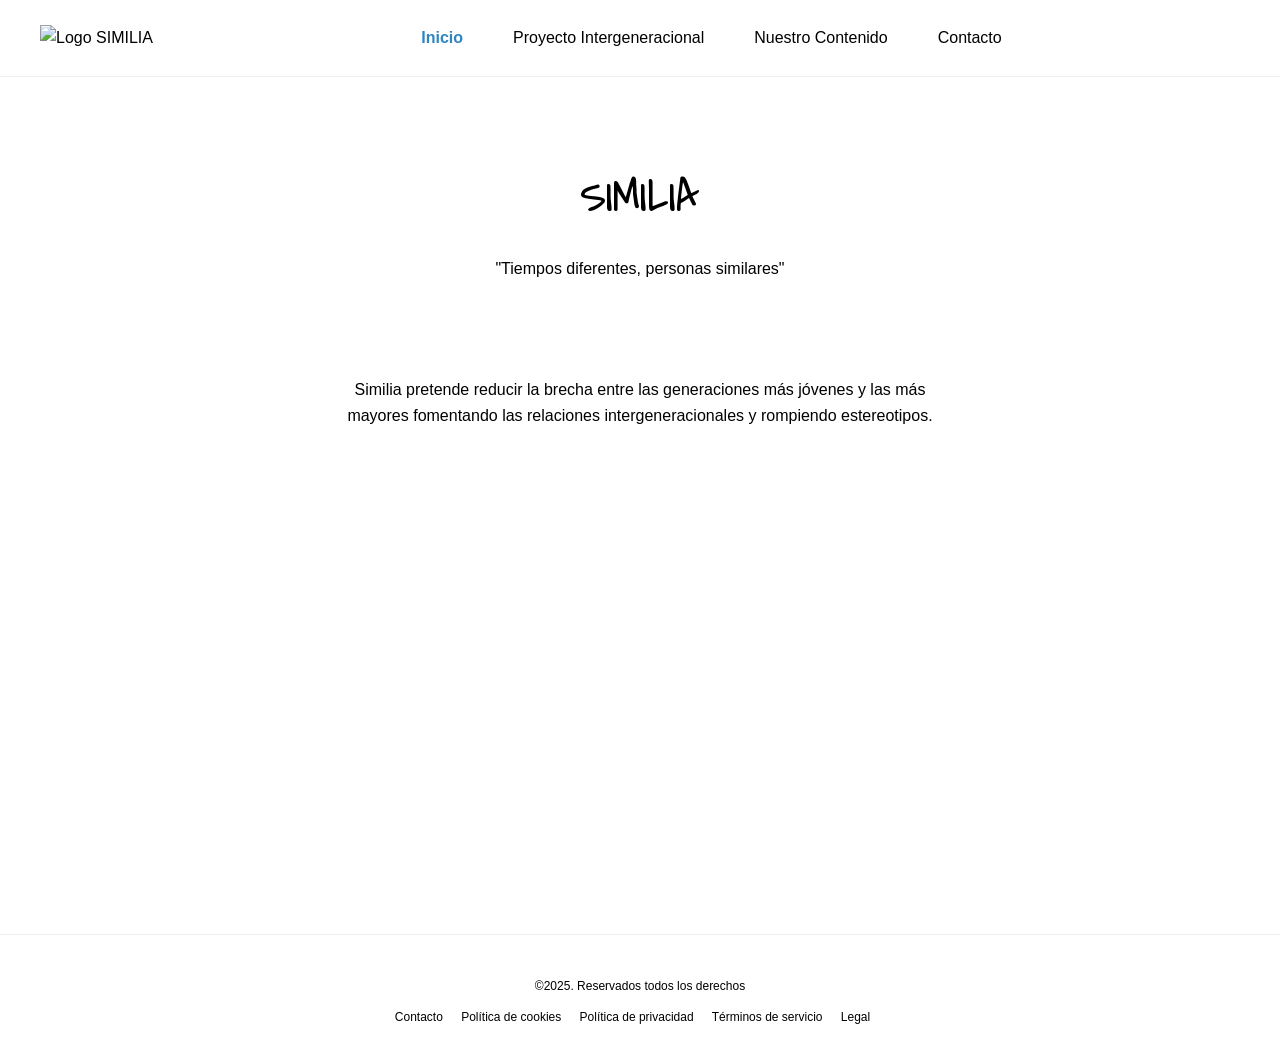
==== index.html @ 41ab204b "Add files via upload" ====
<!DOCTYPE html>
<html lang="es">
<head>
    <meta charset="UTF-8">
    <meta name="viewport" content="width=device-width, initial-scale=1.0">
    <meta name="description" content="SIMILIA - Conectando generaciones a través de proyectos intergeneracionales">
    <title>SIMILIA - Inicio</title>
    <link rel="preconnect" href="https://fonts.googleapis.com">
    <link rel="preconnect" href="https://fonts.gstatic.com" crossorigin>
    <link href="https://fonts.googleapis.com/css2?family=Covered+By+Your+Grace&display=swap" rel="stylesheet">
    <link rel="preload" href="style.css" as="style">
    <link rel="stylesheet" href="style.css" media="all">
</head>
<body>
    <!-- Encabezado / Menú -->
    <header>
        <nav aria-label="Navegación principal">
            <a href="index.html" class="logo" aria-label="Inicio - SIMILIA">
                <img src="img/logo.png" alt="Logo SIMILIA" class="logo">
            </a>
            <ul>
                <li><a href="index.html" aria-current="page">Inicio</a></li>
                <li><a href="proyecto.html">Proyecto Intergeneracional</a></li>
                <li><a href="contenido.html">Nuestro Contenido</a></li>
                <li><a href="contacto.html">Contacto</a></li>
            </ul>
        </nav>
    </header>

    <!-- Contenido Principal -->
    <main>
        <h1>SIMILIA</h1>
        <p>"Tiempos diferentes, personas similares"</p>
        <p class="descripcion">Similia pretende reducir la brecha entre las generaciones más jóvenes y las más mayores fomentando las relaciones intergeneracionales y rompiendo estereotipos.</p>
    </main>

    <!-- Video -->
    <div class="video-container">
        <iframe class="video-full-width" src="https://www.youtube.com/embed/dW_rowlbGYc" title="Video de YouTube" frameborder="0" allow="accelerometer; autoplay; clipboard-write; encrypted-media; gyroscope; picture-in-picture; web-share" allowfullscreen></iframe>
    </div>

    <!-- FOOTER -->
    <footer class="footer">
        <p>©2025. Reservados todos los derechos</p>
        <div class="footer-links">
            <a href="contacto.html">Contacto</a>
            <a href="#">Política de cookies</a>
            <a href="#">Política de privacidad</a>
            <a href="#">Términos de servicio</a>
            <a href="#">Legal</a>
        </div>
    </footer>
</body>
</html>
---- style.css ----
/* ============================================
   VARIABLES CSS
   ============================================ */
:root {
    --color-primary: #2E86C1;
    --color-primary-dark: #1e6ba8;
    --color-text: #000;
    --color-bg-light: #f0f0f0;
    --color-border: #eee;
    --color-white: #fff;
    --spacing-xs: 10px;
    --spacing-sm: 15px;
    --spacing-md: 20px;
    --spacing-lg: 30px;
    --spacing-xl: 40px;
    --spacing-xxl: 50px;
    --spacing-contacto: 100px 80px;
    --border-radius: 4px;
    --transition-base: 0.3s ease;
    --font-size-base: 16px;
    --font-size-small: 12px;
    --font-size-large: 48px;
    --max-width: 1200px;
}

/* ============================================
   RESET & BASE
   ============================================ */
* {
    box-sizing: border-box;
}

body {
    margin: 0;
    font-family: Arial, Helvetica, sans-serif;
    color: var(--color-text);
    line-height: 1.6;
}

/* ============================================
   HEADER & NAVIGATION
   ============================================ */
header {
    border-bottom: 1px solid var(--color-border);
    padding: var(--spacing-md) var(--spacing-xl);
}

nav {
    display: flex;
    align-items: center;
    gap: var(--spacing-lg);
}

nav .logo {
    display: flex;
    align-items: center;
    padding: 0;
}

nav .logo img {
    max-height: 50px;
    width: auto;
    display: block;
}

nav ul {
    list-style: none;
    margin: 0;
    padding: 0;
    display: flex;
    justify-content: center;
    gap: var(--spacing-lg);
    flex-wrap: wrap;
    flex: 1;
}


nav a {
    text-decoration: none;
    color: var(--color-text);
    font-weight: 500;
    transition: all var(--transition-base);
    padding: 5px var(--spacing-xs);
    border-radius: var(--border-radius);
    display: inline-block;
}

nav a:hover,
nav a:focus {
    color: var(--color-primary);
    background-color: var(--color-bg-light);
    outline: 0;
}

nav .logo:hover,
nav .logo:focus {
    background-color: transparent;
}

nav .logo:focus {
    outline: 2px solid var(--color-primary);
    outline-offset: 2px;
}

nav a[aria-current="page"] {
    color: var(--color-primary);
    font-weight: bold;
}

/* ============================================
   MAIN CONTENT
   ============================================ */
main {
    min-height: calc(100vh - 200px);
    padding: var(--spacing-xxl) var(--spacing-xl);
    max-width: var(--max-width);
    margin: 0 auto;
    text-align: center;
}

h1 {
    color: var(--color-text);
    margin-bottom: var(--spacing-md);
    font-size: var(--font-size-large);
    font-weight: normal;
    font-family: 'Covered By Your Grace', cursive;
}

main .descripcion {
    margin-top: 6em;
    max-width: 600px;
    margin-left: auto;
    margin-right: auto;
}

main .video-full-width {
    width: 100%;
    max-width: 100%;
    height: auto;
    display: block;
    margin-top: var(--spacing-xxl);
}

.contacto {
    padding: var(--spacing-contacto);
}

.contacto h1 {
    margin-bottom: var(--spacing-lg);
}

.contacto p {
    font-size: var(--font-size-base);
    margin: var(--spacing-xs) 0;
}

/* ============================================
   BUTTONS
   ============================================ */
button {
    padding: var(--spacing-xs) var(--spacing-md);
    font-size: var(--font-size-base);
    cursor: pointer;
    background-color: var(--color-primary);
    color: var(--color-white);
    border: none;
    border-radius: var(--border-radius);
    transition: background-color var(--transition-base);
}

button:hover {
    background-color: var(--color-primary-dark);
}

button:focus {
    outline: 2px solid var(--color-primary);
    outline-offset: 2px;
}

/* ============================================
   FOOTER
   ============================================ */
.footer {
    border-top: 1px solid var(--color-border);
    padding: var(--spacing-lg) var(--spacing-xl);
    font-size: var(--font-size-small);
    text-align: center;
}

.footer-links {
    margin-top: var(--spacing-xs);
}

.footer-links a {
    margin-right: var(--spacing-sm);
    text-decoration: none;
    color: var(--color-text);
    transition: color var(--transition-base);
}

.footer-links a:hover,
.footer-links a:focus {
    color: var(--color-primary);
    text-decoration: underline;
    outline: 0;
}

/* ============================================
   LINKS
   ============================================ */
a[href^="mailto:"] {
    color: var(--color-primary);
    text-decoration: none;
}

a[href^="mailto:"]:hover,
a[href^="mailto:"]:focus {
    text-decoration: underline;
    outline: 1px solid var(--color-primary);
    outline-offset: 2px;
}


/* ============================================
   RESPONSIVE DESIGN
   ============================================ */
@media (max-width: 768px) {
    :root {
        --spacing-xl: 20px;
        --spacing-xxl: 30px;
        --font-size-large: 36px;
        --spacing-contacto: 50px 20px;
    }

    header {
        padding: var(--spacing-sm) var(--spacing-md);
    }

    nav {
        flex-direction: column;
        gap: var(--spacing-md);
    }

    nav .logo {
        align-self: flex-start;
    }

    nav .logo img {
        max-height: 40px;
    }

    nav ul {
        gap: var(--spacing-sm);
        flex-direction: column;
        align-items: center;
        width: 100%;
    }

    main {
        padding: var(--spacing-lg) var(--spacing-md);
    }

    .contacto {
        padding: var(--spacing-contacto);
    }

    .footer {
        padding: var(--spacing-md);
    }

    .footer-links {
        display: flex;
        flex-direction: column;
        gap: var(--spacing-xs);
    }

    .footer-links a {
        margin-right: 0;
    }
}

@media (prefers-reduced-motion: reduce) {
    *,
    *::before,
    *::after {
        animation-duration: 0.01ms !important;
        animation-iteration-count: 1 !important;
        transition-duration: 0.01ms !important;
    }
}
---- style.css ----
/* ============================================
   VARIABLES CSS
   ============================================ */
:root {
    --color-primary: #2E86C1;
    --color-primary-dark: #1e6ba8;
    --color-text: #000;
    --color-bg-light: #f0f0f0;
    --color-border: #eee;
    --color-white: #fff;
    --spacing-xs: 10px;
    --spacing-sm: 15px;
    --spacing-md: 20px;
    --spacing-lg: 30px;
    --spacing-xl: 40px;
    --spacing-xxl: 50px;
    --spacing-contacto: 100px 80px;
    --border-radius: 4px;
    --transition-base: 0.3s ease;
    --font-size-base: 16px;
    --font-size-small: 12px;
    --font-size-large: 48px;
    --max-width: 1200px;
}

/* ============================================
   RESET & BASE
   ============================================ */
* {
    box-sizing: border-box;
}

body {
    margin: 0;
    font-family: Arial, Helvetica, sans-serif;
    color: var(--color-text);
    line-height: 1.6;
}

/* ============================================
   HEADER & NAVIGATION
   ============================================ */
header {
    border-bottom: 1px solid var(--color-border);
    padding: var(--spacing-md) var(--spacing-xl);
}

nav {
    display: flex;
    align-items: center;
    gap: var(--spacing-lg);
}

nav .logo {
    display: flex;
    align-items: center;
    padding: 0;
}

nav .logo img {
    max-height: 50px;
    width: auto;
    display: block;
}

nav ul {
    list-style: none;
    margin: 0;
    padding: 0;
    display: flex;
    justify-content: center;
    gap: var(--spacing-lg);
    flex-wrap: wrap;
    flex: 1;
}


nav a {
    text-decoration: none;
    color: var(--color-text);
    font-weight: 500;
    transition: all var(--transition-base);
    padding: 5px var(--spacing-xs);
    border-radius: var(--border-radius);
    display: inline-block;
}

nav a:hover,
nav a:focus {
    color: var(--color-primary);
    background-color: var(--color-bg-light);
    outline: 0;
}

nav .logo:hover,
nav .logo:focus {
    background-color: transparent;
}

nav .logo:focus {
    outline: 2px solid var(--color-primary);
    outline-offset: 2px;
}

nav a[aria-current="page"] {
    color: var(--color-primary);
    font-weight: bold;
}

/* ============================================
   MAIN CONTENT
   ============================================ */
main {
    min-height: calc(100vh - 200px);
    padding: var(--spacing-xxl) var(--spacing-xl);
    max-width: var(--max-width);
    margin: 0 auto;
    text-align: center;
}

h1 {
    color: var(--color-text);
    margin-bottom: var(--spacing-md);
    font-size: var(--font-size-large);
    font-weight: normal;
    font-family: 'Covered By Your Grace', cursive;
}

main .descripcion {
    margin-top: 6em;
    max-width: 600px;
    margin-left: auto;
    margin-right: auto;
}

main .video-full-width {
    width: 100%;
    max-width: 100%;
    height: auto;
    display: block;
    margin-top: var(--spacing-xxl);
}

.contacto {
    padding: var(--spacing-contacto);
}

.contacto h1 {
    margin-bottom: var(--spacing-lg);
}

.contacto p {
    font-size: var(--font-size-base);
    margin: var(--spacing-xs) 0;
}

/* ============================================
   BUTTONS
   ============================================ */
button {
    padding: var(--spacing-xs) var(--spacing-md);
    font-size: var(--font-size-base);
    cursor: pointer;
    background-color: var(--color-primary);
    color: var(--color-white);
    border: none;
    border-radius: var(--border-radius);
    transition: background-color var(--transition-base);
}

button:hover {
    background-color: var(--color-primary-dark);
}

button:focus {
    outline: 2px solid var(--color-primary);
    outline-offset: 2px;
}

/* ============================================
   FOOTER
   ============================================ */
.footer {
    border-top: 1px solid var(--color-border);
    padding: var(--spacing-lg) var(--spacing-xl);
    font-size: var(--font-size-small);
    text-align: center;
}

.footer-links {
    margin-top: var(--spacing-xs);
}

.footer-links a {
    margin-right: var(--spacing-sm);
    text-decoration: none;
    color: var(--color-text);
    transition: color var(--transition-base);
}

.footer-links a:hover,
.footer-links a:focus {
    color: var(--color-primary);
    text-decoration: underline;
    outline: 0;
}

/* ============================================
   LINKS
   ============================================ */
a[href^="mailto:"] {
    color: var(--color-primary);
    text-decoration: none;
}

a[href^="mailto:"]:hover,
a[href^="mailto:"]:focus {
    text-decoration: underline;
    outline: 1px solid var(--color-primary);
    outline-offset: 2px;
}


/* ============================================
   RESPONSIVE DESIGN
   ============================================ */
@media (max-width: 768px) {
    :root {
        --spacing-xl: 20px;
        --spacing-xxl: 30px;
        --font-size-large: 36px;
        --spacing-contacto: 50px 20px;
    }

    header {
        padding: var(--spacing-sm) var(--spacing-md);
    }

    nav {
        flex-direction: column;
        gap: var(--spacing-md);
    }

    nav .logo {
        align-self: flex-start;
    }

    nav .logo img {
        max-height: 40px;
    }

    nav ul {
        gap: var(--spacing-sm);
        flex-direction: column;
        align-items: center;
        width: 100%;
    }

    main {
        padding: var(--spacing-lg) var(--spacing-md);
    }

    .contacto {
        padding: var(--spacing-contacto);
    }

    .footer {
        padding: var(--spacing-md);
    }

    .footer-links {
        display: flex;
        flex-direction: column;
        gap: var(--spacing-xs);
    }

    .footer-links a {
        margin-right: 0;
    }
}

@media (prefers-reduced-motion: reduce) {
    *,
    *::before,
    *::after {
        animation-duration: 0.01ms !important;
        animation-iteration-count: 1 !important;
        transition-duration: 0.01ms !important;
    }
}
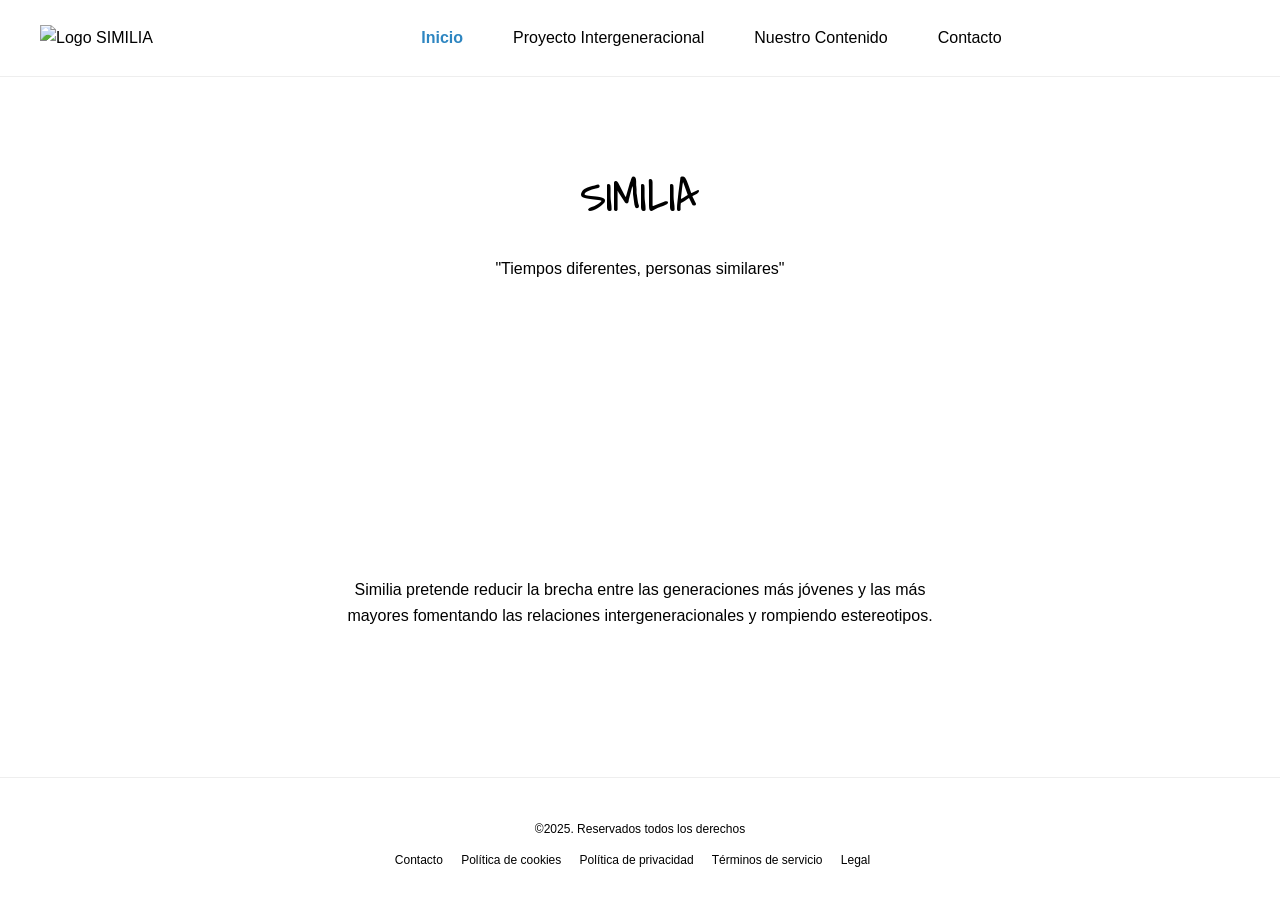
==== commit 0c674150: "Add files via upload" ====
--- a/index.html
+++ b/index.html
@@ -31,13 +31,12 @@
     <main>
         <h1>SIMILIA</h1>
         <p>"Tiempos diferentes, personas similares"</p>
+        <!-- Video -->
+        <div class="video-container">
+            <iframe class="video-full-width" src="https://www.youtube.com/embed/dW_rowlbGYc" title="Video de YouTube" frameborder="0" allow="accelerometer; autoplay; clipboard-write; encrypted-media; gyroscope; picture-in-picture; web-share" allowfullscreen></iframe>
+        </div>
         <p class="descripcion">Similia pretende reducir la brecha entre las generaciones más jóvenes y las más mayores fomentando las relaciones intergeneracionales y rompiendo estereotipos.</p>
     </main>
-
-    <!-- Video -->
-    <div class="video-container">
-        <iframe class="video-full-width" src="https://www.youtube.com/embed/dW_rowlbGYc" title="Video de YouTube" frameborder="0" allow="accelerometer; autoplay; clipboard-write; encrypted-media; gyroscope; picture-in-picture; web-share" allowfullscreen></iframe>
-    </div>
 
     <!-- FOOTER -->
     <footer class="footer">
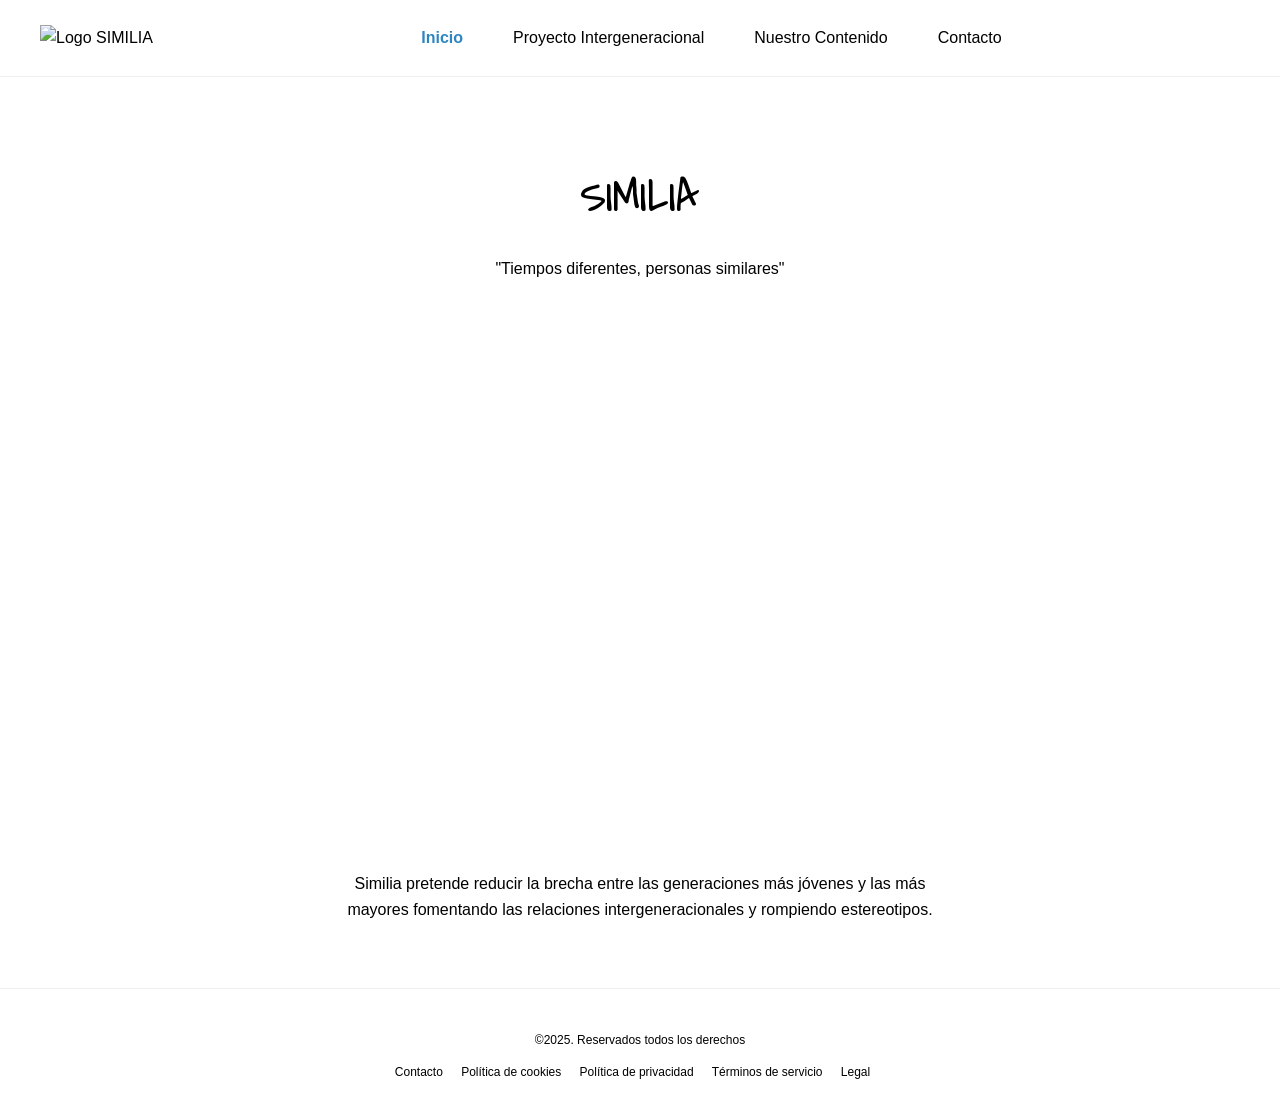
==== commit b7d77b15: "Add files via upload" ====
--- a/index.html
+++ b/index.html
@@ -16,7 +16,7 @@
     <header>
         <nav aria-label="Navegación principal">
             <a href="index.html" class="logo" aria-label="Inicio - SIMILIA">
-                <img src="img/logo.png" alt="Logo SIMILIA" class="logo">
+                <img src="img/logo.png" alt="Logo SIMILIA">
             </a>
             <ul>
                 <li><a href="index.html" aria-current="page">Inicio</a></li>
--- a/style.css
+++ b/style.css
@@ -59,8 +59,11 @@
 
 nav .logo img {
     max-height: 50px;
+    height: auto;
     width: auto;
     display: block;
+    visibility: visible;
+    opacity: 1;
 }
 
 nav ul {
@@ -127,18 +130,25 @@
 }
 
 main .descripcion {
-    margin-top: 6em;
+    margin-top: var(--spacing-xxl);
     max-width: 600px;
     margin-left: auto;
     margin-right: auto;
 }
 
-main .video-full-width {
+.video-container {
     width: 100%;
-    max-width: 100%;
-    height: auto;
+    padding: var(--spacing-lg) 0;
+    margin: var(--spacing-lg) 0;
+}
+
+.video-full-width {
+    width: 100%;
+    max-width: 800px;
+    height: 450px;
     display: block;
-    margin-top: var(--spacing-xxl);
+    border: none;
+    margin: 0 auto;
 }
 
 .contacto {
--- a/style.css
+++ b/style.css
@@ -59,8 +59,11 @@
 
 nav .logo img {
     max-height: 50px;
+    height: auto;
     width: auto;
     display: block;
+    visibility: visible;
+    opacity: 1;
 }
 
 nav ul {
@@ -127,18 +130,25 @@
 }
 
 main .descripcion {
-    margin-top: 6em;
+    margin-top: var(--spacing-xxl);
     max-width: 600px;
     margin-left: auto;
     margin-right: auto;
 }
 
-main .video-full-width {
+.video-container {
     width: 100%;
-    max-width: 100%;
-    height: auto;
+    padding: var(--spacing-lg) 0;
+    margin: var(--spacing-lg) 0;
+}
+
+.video-full-width {
+    width: 100%;
+    max-width: 800px;
+    height: 450px;
     display: block;
-    margin-top: var(--spacing-xxl);
+    border: none;
+    margin: 0 auto;
 }
 
 .contacto {
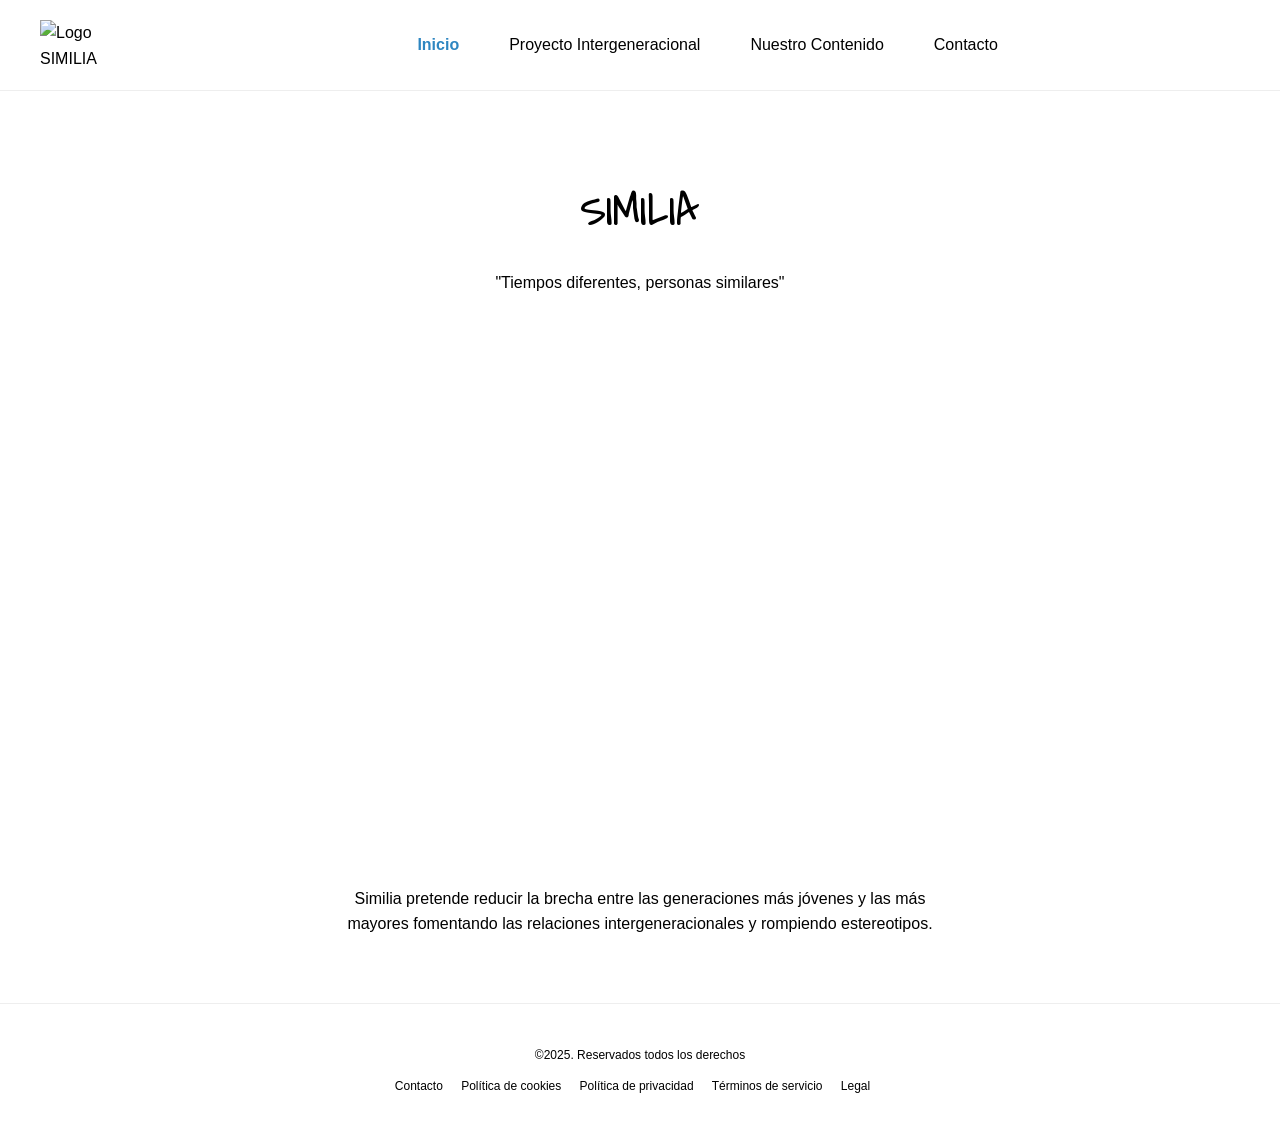
==== commit eb59a804: "Add files via upload" ====
--- a/index.html
+++ b/index.html
@@ -16,7 +16,7 @@
     <header>
         <nav aria-label="Navegación principal">
             <a href="index.html" class="logo" aria-label="Inicio - SIMILIA">
-                <img src="img/logo.png" alt="Logo SIMILIA">
+                <img src="img/logo.png" alt="Logo SIMILIA" loading="eager" width="200" height="95">
             </a>
             <ul>
                 <li><a href="index.html" aria-current="page">Inicio</a></li>
--- a/style.css
+++ b/style.css
@@ -55,15 +55,18 @@
     display: flex;
     align-items: center;
     padding: 0;
+    text-decoration: none;
 }
 
 nav .logo img {
     max-height: 50px;
+    max-width: 200px;
     height: auto;
     width: auto;
     display: block;
     visibility: visible;
     opacity: 1;
+    object-fit: contain;
 }
 
 nav ul {
--- a/style.css
+++ b/style.css
@@ -55,15 +55,18 @@
     display: flex;
     align-items: center;
     padding: 0;
+    text-decoration: none;
 }
 
 nav .logo img {
     max-height: 50px;
+    max-width: 200px;
     height: auto;
     width: auto;
     display: block;
     visibility: visible;
     opacity: 1;
+    object-fit: contain;
 }
 
 nav ul {
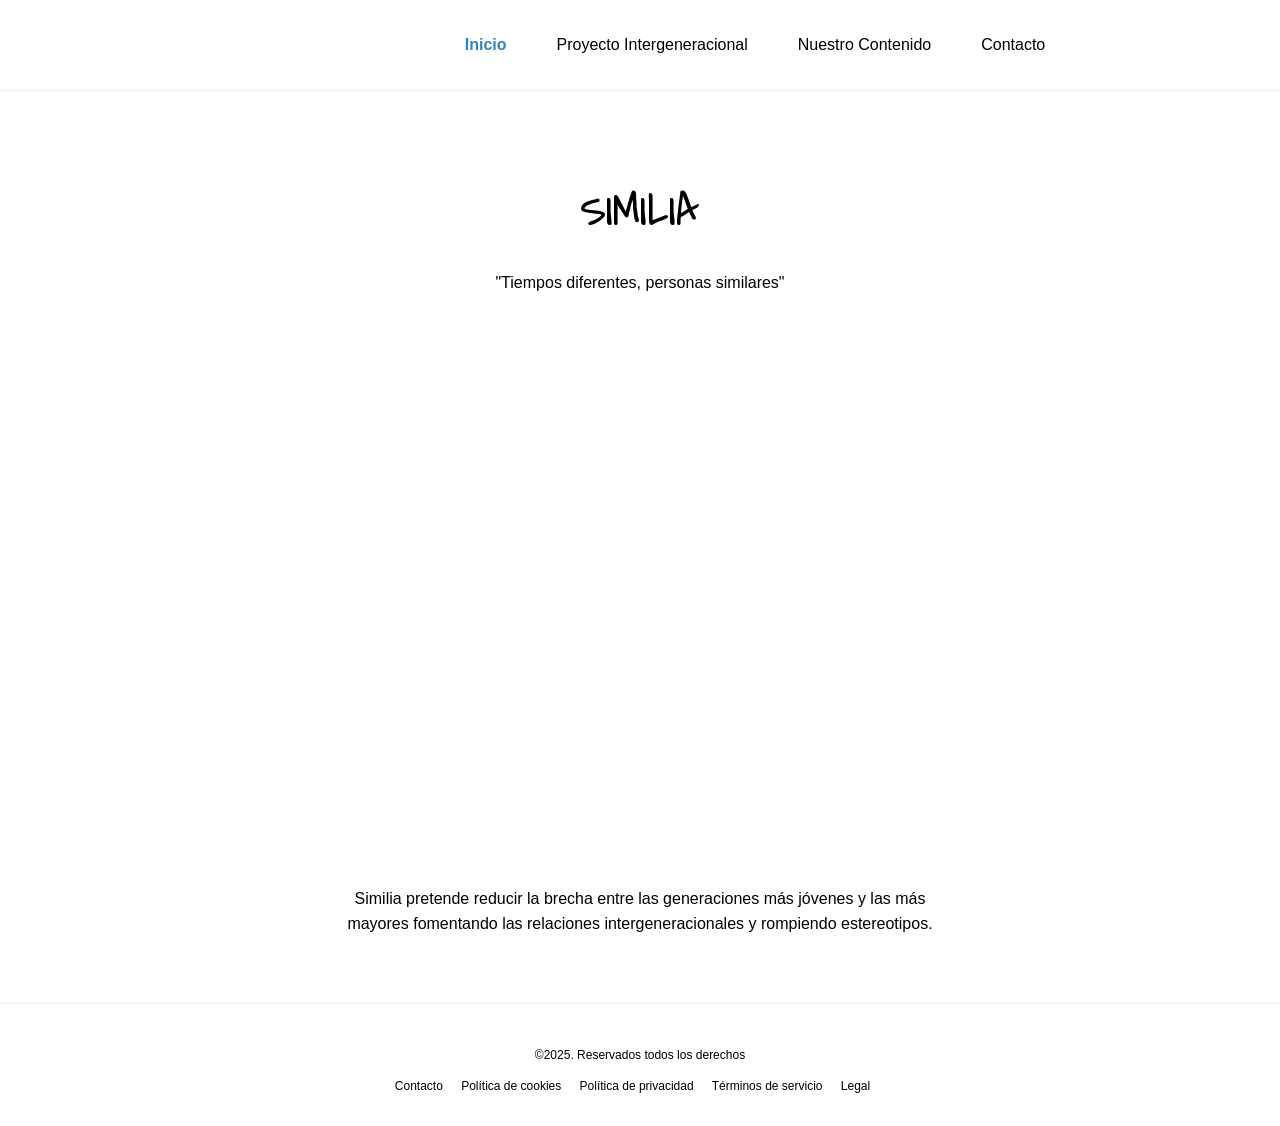
==== commit 40bd2cbe: "Add files via upload" ====
--- a/index.html
+++ b/index.html
@@ -16,7 +16,7 @@
     <header>
         <nav aria-label="Navegación principal">
             <a href="index.html" class="logo" aria-label="Inicio - SIMILIA">
-                <img src="img/logo.png" alt="Logo SIMILIA" loading="eager" width="200" height="95">
+                <img src="img/logo.png" alt="" loading="eager" width="200" height="95">
             </a>
             <ul>
                 <li><a href="index.html" aria-current="page">Inicio</a></li>
--- a/style.css
+++ b/style.css
@@ -56,6 +56,8 @@
     align-items: center;
     padding: 0;
     text-decoration: none;
+    min-width: 200px;
+    min-height: 50px;
 }
 
 nav .logo img {
@@ -63,10 +65,11 @@
     max-width: 200px;
     height: auto;
     width: auto;
-    display: block;
-    visibility: visible;
-    opacity: 1;
+    display: block !important;
+    visibility: visible !important;
+    opacity: 1 !important;
     object-fit: contain;
+    background: transparent;
 }
 
 nav ul {
--- a/style.css
+++ b/style.css
@@ -56,6 +56,8 @@
     align-items: center;
     padding: 0;
     text-decoration: none;
+    min-width: 200px;
+    min-height: 50px;
 }
 
 nav .logo img {
@@ -63,10 +65,11 @@
     max-width: 200px;
     height: auto;
     width: auto;
-    display: block;
-    visibility: visible;
-    opacity: 1;
+    display: block !important;
+    visibility: visible !important;
+    opacity: 1 !important;
     object-fit: contain;
+    background: transparent;
 }
 
 nav ul {
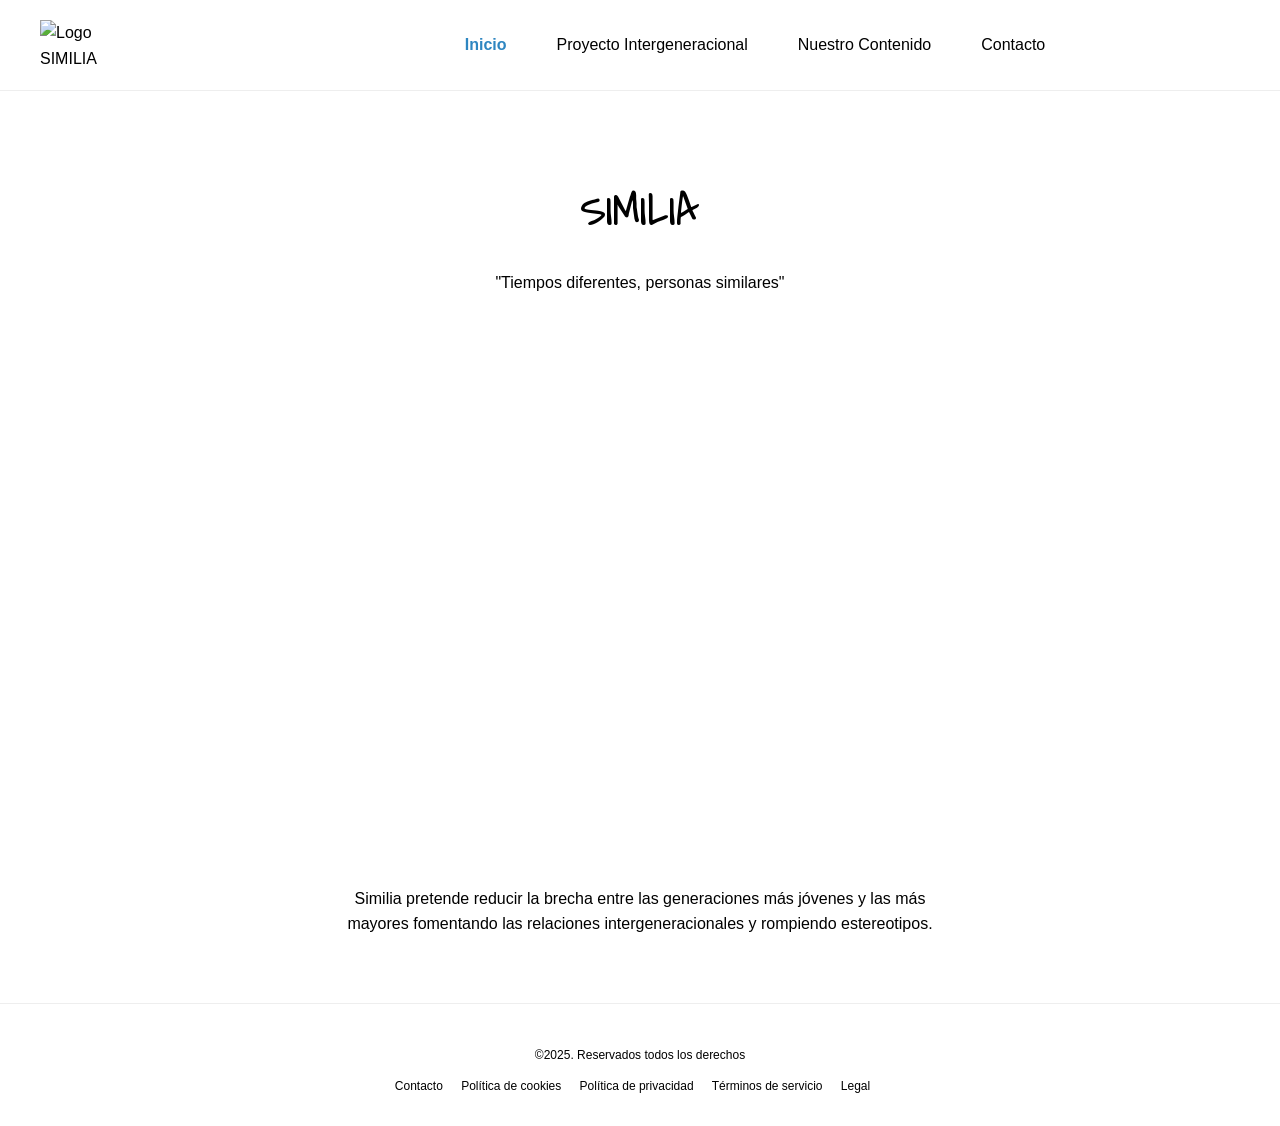
==== commit 6456396f: "Add files via upload" ====
--- a/index.html
+++ b/index.html
@@ -16,7 +16,7 @@
     <header>
         <nav aria-label="Navegación principal">
             <a href="index.html" class="logo" aria-label="Inicio - SIMILIA">
-                <img src="img/logo.png" alt="" loading="eager" width="200" height="95">
+                <img src="https://i.imgur.com/M3ZyH1j.png" alt="Logo SIMILIA" loading="eager" width="200" height="95">
             </a>
             <ul>
                 <li><a href="index.html" aria-current="page">Inicio</a></li>
